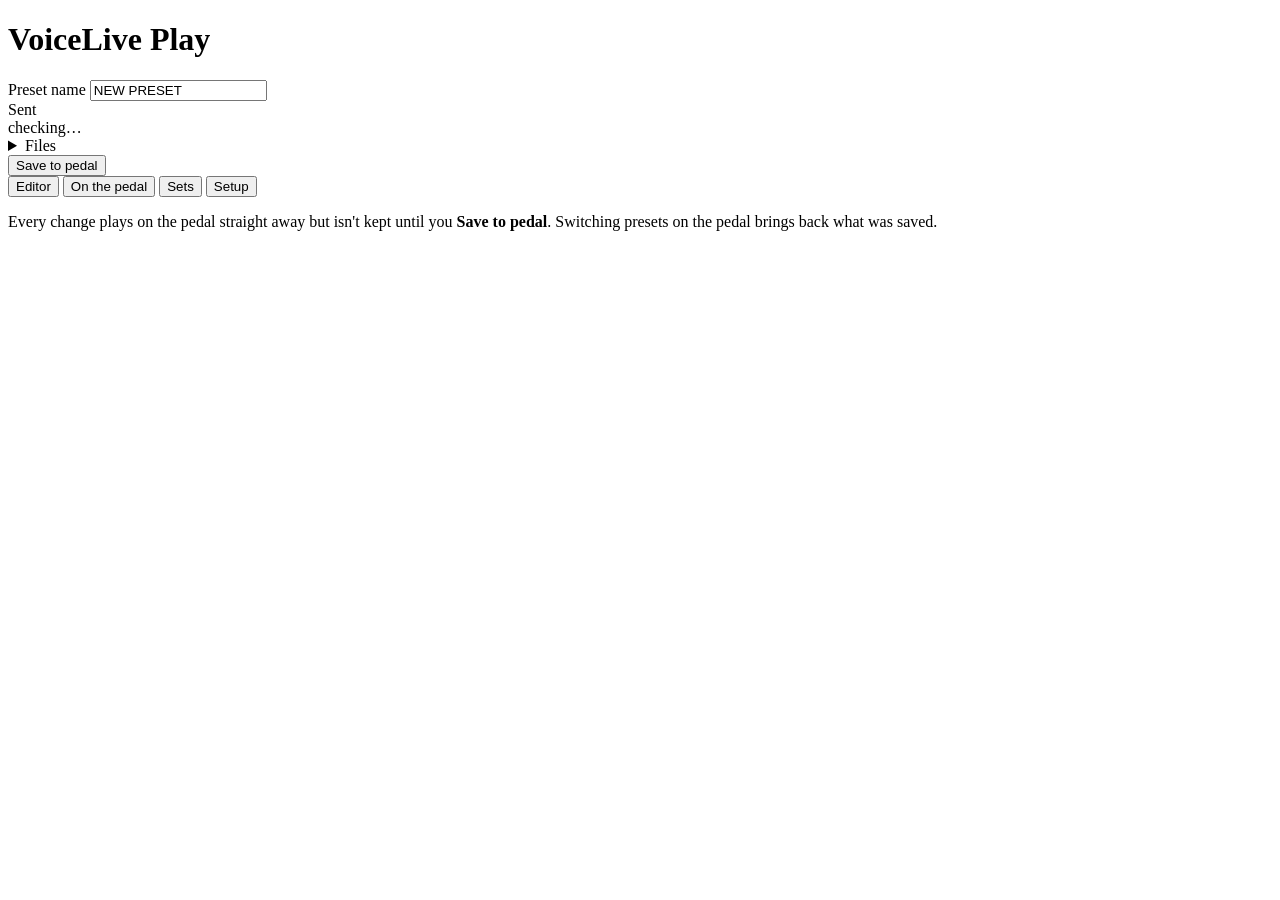
==== static/index.html @ 06909a05 "v0.13: Cue mode backbone, Stage view A song's presets are its cues, in order, each with an optional " ====
<!doctype html>
<html lang="en">
<head>
<meta charset="utf-8">
<meta name="viewport" content="width=device-width, initial-scale=1">
<title>VoiceLive Play Editor</title>
<link rel="stylesheet" href="/style.css">
</head>
<body>
<div class="topbar">
<header class="bar">
  <div class="brand">
    <h1>VoiceLive Play <span class="version" id="version" title="Editor version"></span></h1>
    <span class="leds" id="leds" title="Effects in this preset"></span>
  </div>

  <label class="name-field">
    <span>Preset name</span>
    <input id="preset-name" maxlength="15" value="NEW PRESET" spellcheck="false">
    <small id="where" aria-live="polite"></small>
  </label>

  <div class="bar-song" id="song" data-block="global"></div>

  <div class="bar-right">
    <div class="tx" id="tx" title="Lights each time a change is sent to the pedal"><span class="dot"></span>Sent</div>
    <div class="status" id="status" title="Connection to the pedal">
      <span class="dot"></span><span id="status-text">checking…</span>
    </div>
    <details class="menu" id="files-menu">
      <summary>Files</summary>
      <div class="menu-items">
        <button id="open">Import presets</button>
        <button id="export">Export preset</button>
        <button id="share-open" hidden>Share to Community</button>
      </div>
    </details>
    <input type="file" id="open-file" accept=".syx,.tch" hidden>
    <button class="primary" id="save">Save to pedal</button>
  </div>
</header>

<nav class="tabs" role="tablist">
  <button role="tab" data-tab="editor" aria-selected="true">Editor</button>
  <button role="tab" data-tab="pedal" aria-selected="false">On the pedal</button>
  <button role="tab" data-tab="sets" aria-selected="false">Sets</button>
  <button role="tab" data-tab="community" aria-selected="false" id="community-tab" hidden>Community</button>
  <button role="tab" data-tab="setup" aria-selected="false" class="tab-apart">Setup</button>
</nav>
</div>

<main id="blocks"></main>

<section id="pedal" hidden>
  <div class="notice" id="sync-notice" hidden>
    <div>
      <strong id="sync-title"></strong>
      <p id="sync-detail"></p>
    </div>
    <div class="sync-actions">
      <button class="ghost" id="sync-refresh">Read pedal</button>
      <button class="ghost" id="snapshot" title="Download every preset on the pedal as one file, to keep or restore from later">Save snapshot</button>
    </div>
  </div>
  <div class="pedal-head">
    <p id="pedal-source"></p>
    <input id="pedal-search" type="search" placeholder="Search name or slot" spellcheck="false" autocomplete="off">
  </div>
  <div id="genre-filter" role="group" aria-label="Filter by genre"></div>
  <p id="pedal-filtered" hidden></p>
  <ol id="pedal-list"></ol>
</section>

<section id="setup" hidden>
  <div class="notice">
    <div>
      <strong>Whole-pedal settings</strong>
      <p id="setup-source">These apply to every preset, the same as the pedal's own Setup button. Each change goes to the pedal straight away.</p>
    </div>
    <div class="notice-buttons">
      <button class="ghost" id="rig-open">Set up my rig</button>
      <button class="ghost" id="setup-refresh">Read pedal</button>
    </div>
  </div>
  <p id="setup-msg" class="setup-msg" hidden></p>
  <div class="setup-grid" id="setup-pages"></div>
</section>

<section id="community" hidden>
  <div class="community-head">
    <div>
      <h2>Community presets</h2>
      <p>Presets other singers made and shared. <strong>Try it</strong> plays one on your pedal without saving anything; <strong>Save a copy</strong> puts it on your pedal, with the usual backup first.</p>
    </div>
    <button class="ghost" id="community-share">Share the preset in the editor</button>
  </div>
  <div class="pedal-head">
    <p id="community-count"></p>
    <input id="community-search" type="search" placeholder="Search name, description or singer" spellcheck="false" autocomplete="off">
  </div>
  <div id="community-genres" role="group" aria-label="Filter by genre"></div>
  <p id="community-note" hidden></p>
  <ol id="community-list"></ol>
</section>

<section id="sets" hidden>
  <p id="sets-notice" hidden></p>
  <aside class="sets-side">
    <div class="side-head">
      <h2>Sets</h2>
      <button class="ghost" id="set-new">New set</button>
    </div>
    <ul id="set-list"></ul>
  </aside>
  <div id="set-editor"></div>
</section>

<footer>
  <p id="globals" hidden></p>
  <p>Every change plays on the pedal straight away but isn't kept until you <strong>Save to pedal</strong>. Switching presets on the pedal brings back what was saved.</p>
  <p id="hint"></p>
</footer>
<dialog id="save-dialog">
  <form method="dialog">
    <h2>Save to the pedal</h2>
    <label class="slot-field"><span>Preset number</span><input id="save-slot" type="number" min="1" required></label>
    <button type="button" class="link" id="save-empty"></button>
    <p id="save-current"></p>
    <p class="warn" id="save-warn">This replaces that preset. A backup copy is saved first, and you can bring it back with Files › Import presets.</p>
    <div class="actions">
      <button value="cancel" formnovalidate>Cancel</button>
      <button class="primary" id="save-confirm" value="save">Replace preset</button>
    </div>
  </form>
</dialog>
<dialog id="share-dialog">
  <form method="dialog">
    <h2>Share to Community</h2>
    <p class="share-what">Sharing <strong id="share-name"></strong>, exactly as it sounds in the editor now.</p>
    <label class="field"><span>Your name, as shown with it</span><input id="share-author" maxlength="30" autocomplete="nickname"></label>
    <label class="field"><span>Description <em>(optional)</em></span><textarea id="share-description" maxlength="300" rows="3" placeholder="What it's for, the song, how you use HIT…"></textarea></label>
    <fieldset class="field"><legend>Genres</legend><div id="share-genres"></div></fieldset>
    <label class="check"><input type="checkbox" id="share-rights"><span>I made this preset, or have the right to share it. It will be visible to everyone who uses the editor, under the <a href="./terms.html" target="_blank">Terms</a>.</span></label>
    <p class="warn" id="share-error" hidden></p>
    <div class="actions">
      <button value="cancel" formnovalidate>Cancel</button>
      <button class="primary" id="share-confirm" value="share">Share</button>
    </div>
  </form>
</dialog>
<dialog id="pick-dialog">
  <form method="dialog">
    <h2 id="pick-title"></h2>
    <p>Choose a preset to open in the editor.</p>
    <input id="pick-search" type="search" placeholder="Search name" spellcheck="false" autocomplete="off">
    <div id="pick-genres" role="group" aria-label="Filter by genre"></div>
    <ol id="pick-list"></ol>
    <div class="actions"><button value="cancel">Cancel</button></div>
  </form>
</dialog>
<dialog id="picker">
  <form method="dialog">
    <h2 id="picker-title">Add presets</h2>
    <div class="picker-bar">
      <input id="picker-search" type="search" placeholder="Search name or slot" spellcheck="false" autocomplete="off">
      <button type="button" class="ghost" id="picker-import">Import from file</button>
      <input type="file" id="picker-file" accept=".syx" hidden>
    </div>
    <p id="picker-source"></p>
    <ol id="picker-list"></ol>
    <div class="actions"><button value="cancel">Done</button></div>
  </form>
</dialog>

<dialog id="load-dialog">
  <form method="dialog">
    <h2 id="load-title">Load set onto the pedal</h2>
    <label class="slot-field"><span>Start at preset</span><input id="load-start" type="number" min="1"></label>
    <p id="load-summary"></p>
    <div class="plan-wrap"><table id="load-plan"></table></div>
    <p id="load-result"></p>
    <div class="actions">
      <button value="cancel" id="load-cancel">Cancel</button>
      <button type="button" class="primary" id="load-go" disabled>Load onto pedal</button>
    </div>
  </form>
</dialog>

<dialog id="rig-dialog">
  <form method="dialog">
    <h2>Set up my rig</h2>
    <p id="rig-intro">A few questions about how the pedal is plugged in. Nothing reaches the pedal until you press the button at the end.</p>
    <div id="rig-questions"></div>
    <div id="rig-plan-wrap" hidden>
      <h3>What would change</h3>
      <p id="rig-summary"></p>
      <div class="plan-wrap"><table id="rig-plan"></table></div>
      <p class="rig-note" id="rig-untick">Untick anything you'd rather keep as it is.</p>
    </div>
    <p id="rig-result"></p>
    <div class="actions">
      <button value="cancel" id="rig-cancel">Cancel</button>
      <button type="button" class="primary" id="rig-go" disabled>Apply to the pedal</button>
    </div>
  </form>
</dialog>

<section id="stage" hidden aria-label="Stage view">
  <header class="stage-top">
    <span id="stage-set"></span>
    <span class="stage-top-right">
      <span id="stage-offline" hidden>Pedal not connected</span>
      <button type="button" class="ghost" id="stage-close">Close <kbd>Esc</kbd></button>
    </span>
  </header>
  <div class="stage-now">
    <h1 id="stage-song"></h1>
    <p id="stage-cue"></p>
    <div id="stage-fx"></div>
    <p id="stage-status" role="status"></p>
  </div>
  <div class="stage-controls">
    <button type="button" id="stage-prev-btn">‹ Back</button>
    <p id="stage-next"></p>
    <button type="button" class="primary" id="stage-next-btn">Next ›</button>
  </div>
  <ol id="stage-list"></ol>
  <p class="stage-keys">Arrows, Space or a page-turner pedal: ← → change part · ↑ ↓ change song</p>
</section>

<div id="drop-hint" hidden>Drop a preset file to import it</div>
<script src="/app.js"></script>
<script src="/sets.js"></script>
<script src="/setup.js"></script>
<script src="/community.js"></script>
<script src="/stage.js"></script>
</body>
</html>
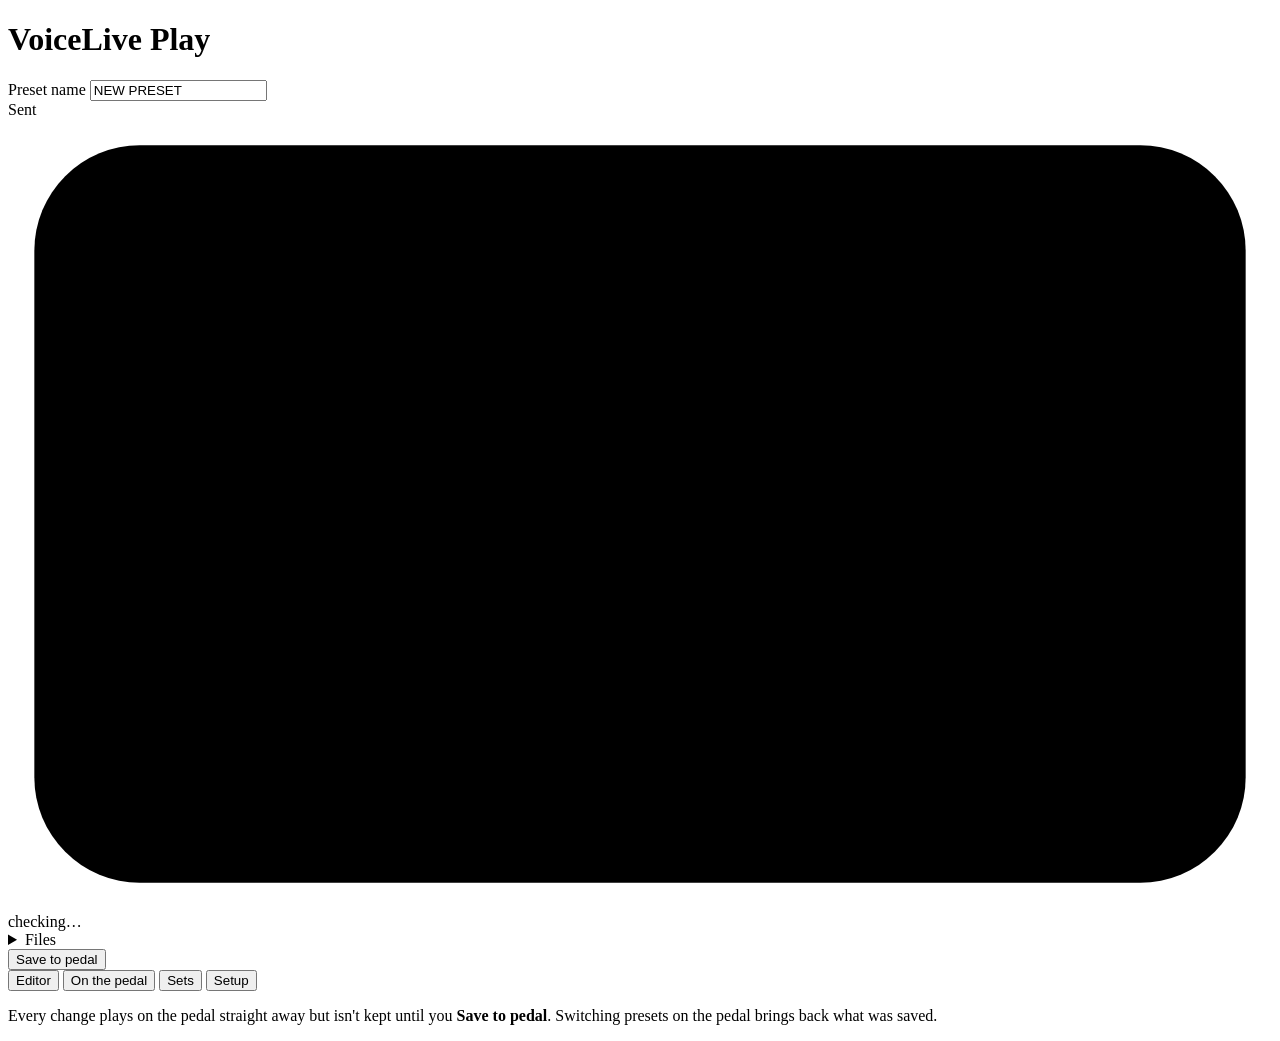
==== commit 48384d7a: "v0.15: pedal icon by the connection light A small line drawing of the pedal (our own, not TC's artwo" ====
--- a/static/index.html
+++ b/static/index.html
@@ -25,6 +25,17 @@
   <div class="bar-right">
     <div class="tx" id="tx" title="Lights each time a change is sent to the pedal"><span class="dot"></span>Sent</div>
     <div class="status" id="status" title="Connection to the pedal">
+      <svg class="pedal-icon" viewBox="0 0 48 30" aria-hidden="true">
+        <rect class="body" x="1" y="1" width="46" height="28" rx="4"/>
+        <rect class="screen" x="15" y="4.5" width="18" height="8" rx="1"/>
+        <circle class="knob" cx="39" cy="8.5" r="2.4"/>
+        <rect class="key" x="5" y="5" width="6" height="2.2" rx="0.8"/>
+        <rect class="key" x="5" y="9" width="6" height="2.2" rx="0.8"/>
+        <line class="rule" x1="4" y1="16" x2="44" y2="16"/>
+        <circle class="switch" cx="10" cy="22.5" r="3.6"/>
+        <circle class="switch" cx="24" cy="22.5" r="3.6"/>
+        <circle class="switch" cx="38" cy="22.5" r="3.6"/>
+      </svg>
       <span class="dot"></span><span id="status-text">checking…</span>
     </div>
     <details class="menu" id="files-menu">
@@ -228,6 +239,8 @@
   <p class="stage-keys">Arrows, Space or a page-turner pedal: ← → change part · ↑ ↓ change song</p>
 </section>
 
+<div id="print-sheet" aria-hidden="true"></div>
+
 <div id="drop-hint" hidden>Drop a preset file to import it</div>
 <script src="/app.js"></script>
 <script src="/sets.js"></script>
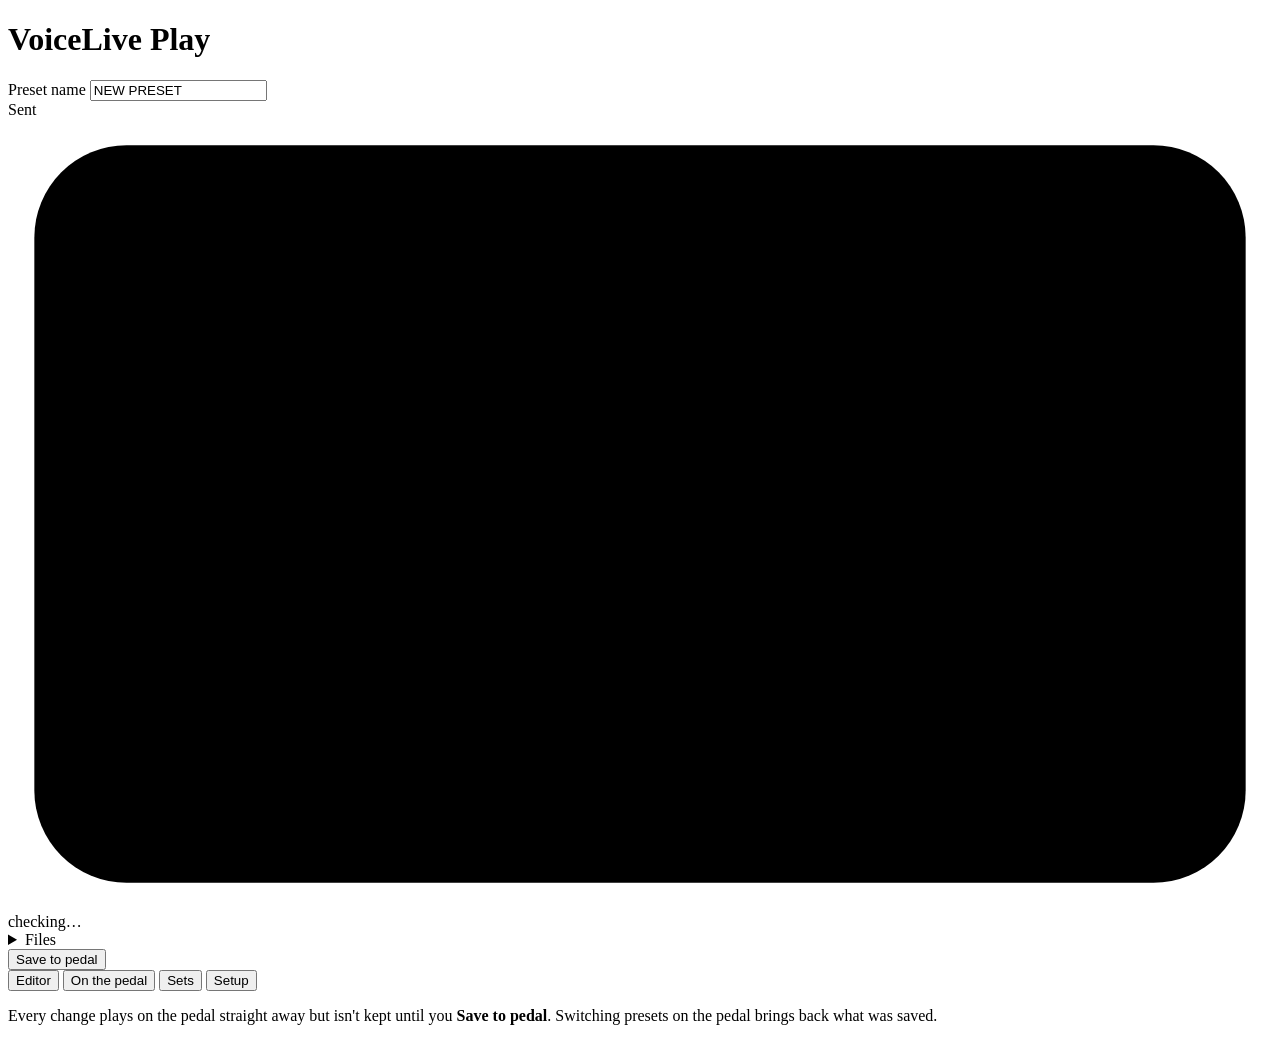
==== commit 1d5a6196: "v0.16: pedal icon in the Play's blue; fix a startup race The pedal icon now matches the real Play: b" ====
--- a/static/index.html
+++ b/static/index.html
@@ -26,15 +26,20 @@
     <div class="tx" id="tx" title="Lights each time a change is sent to the pedal"><span class="dot"></span>Sent</div>
     <div class="status" id="status" title="Connection to the pedal">
       <svg class="pedal-icon" viewBox="0 0 48 30" aria-hidden="true">
-        <rect class="body" x="1" y="1" width="46" height="28" rx="4"/>
-        <rect class="screen" x="15" y="4.5" width="18" height="8" rx="1"/>
-        <circle class="knob" cx="39" cy="8.5" r="2.4"/>
-        <rect class="key" x="5" y="5" width="6" height="2.2" rx="0.8"/>
-        <rect class="key" x="5" y="9" width="6" height="2.2" rx="0.8"/>
-        <line class="rule" x1="4" y1="16" x2="44" y2="16"/>
-        <circle class="switch" cx="10" cy="22.5" r="3.6"/>
-        <circle class="switch" cx="24" cy="22.5" r="3.6"/>
-        <circle class="switch" cx="38" cy="22.5" r="3.6"/>
+        <rect class="body" x="1" y="1" width="46" height="28" rx="3.5"/>
+        <rect class="panel" x="7" y="4" width="34" height="9" rx="1.2"/>
+        <rect class="screen" x="17" y="5.2" width="14" height="6.6" rx="0.6"/>
+        <rect class="soft" x="9" y="5.4" width="5.5" height="1.6" rx="0.6"/>
+        <rect class="soft" x="9" y="7.7" width="5.5" height="1.6" rx="0.6"/>
+        <rect class="soft" x="9" y="10" width="5.5" height="1.6" rx="0.6"/>
+        <rect class="soft" x="33.5" y="5.4" width="5.5" height="1.6" rx="0.6"/>
+        <rect class="soft" x="33.5" y="7.7" width="5.5" height="1.6" rx="0.6"/>
+        <rect class="soft" x="33.5" y="10" width="5.5" height="1.6" rx="0.6"/>
+        <circle class="knob" cx="24" cy="15.6" r="1.9"/>
+        <line class="fold" x1="3" y1="18.4" x2="45" y2="18.4"/>
+        <circle class="switch" cx="10" cy="24.4" r="2.3"/>
+        <circle class="switch" cx="24" cy="24.4" r="2.3"/>
+        <circle class="switch" cx="38" cy="24.4" r="2.3"/>
       </svg>
       <span class="dot"></span><span id="status-text">checking…</span>
     </div>
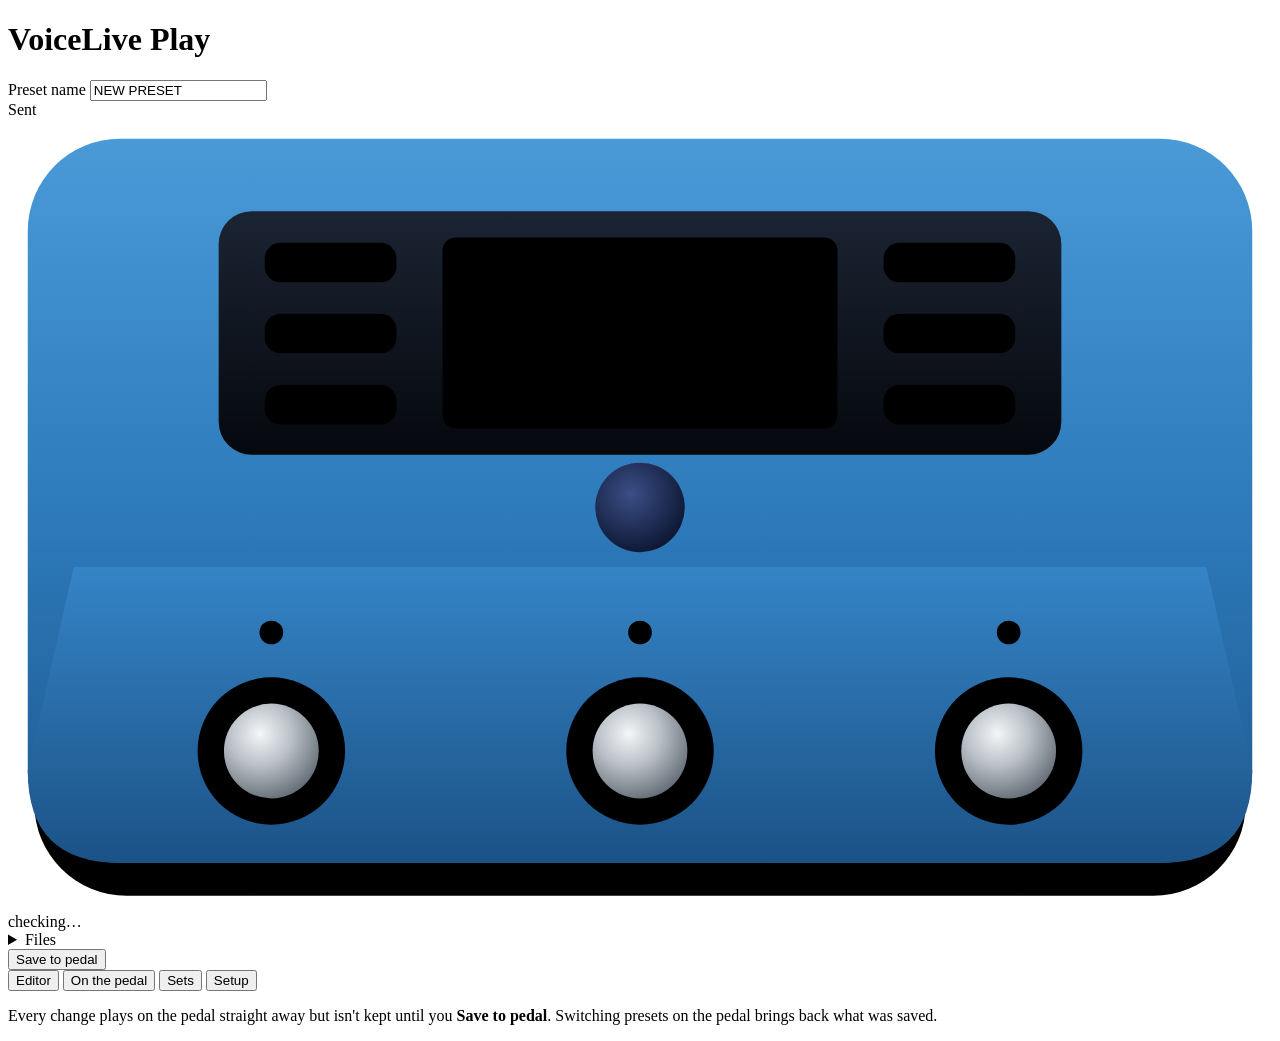
==== commit 44ff755c: "v0.17: pedal icon larger and more refined 30% larger, with anodised-blue gradients, a glass panel, a" ====
--- a/static/index.html
+++ b/static/index.html
@@ -25,21 +25,47 @@
   <div class="bar-right">
     <div class="tx" id="tx" title="Lights each time a change is sent to the pedal"><span class="dot"></span>Sent</div>
     <div class="status" id="status" title="Connection to the pedal">
-      <svg class="pedal-icon" viewBox="0 0 48 30" aria-hidden="true">
-        <rect class="body" x="1" y="1" width="46" height="28" rx="3.5"/>
-        <rect class="panel" x="7" y="4" width="34" height="9" rx="1.2"/>
-        <rect class="screen" x="17" y="5.2" width="14" height="6.6" rx="0.6"/>
-        <rect class="soft" x="9" y="5.4" width="5.5" height="1.6" rx="0.6"/>
-        <rect class="soft" x="9" y="7.7" width="5.5" height="1.6" rx="0.6"/>
-        <rect class="soft" x="9" y="10" width="5.5" height="1.6" rx="0.6"/>
-        <rect class="soft" x="33.5" y="5.4" width="5.5" height="1.6" rx="0.6"/>
-        <rect class="soft" x="33.5" y="7.7" width="5.5" height="1.6" rx="0.6"/>
-        <rect class="soft" x="33.5" y="10" width="5.5" height="1.6" rx="0.6"/>
-        <circle class="knob" cx="24" cy="15.6" r="1.9"/>
-        <line class="fold" x1="3" y1="18.4" x2="45" y2="18.4"/>
-        <circle class="switch" cx="10" cy="24.4" r="2.3"/>
-        <circle class="switch" cx="24" cy="24.4" r="2.3"/>
-        <circle class="switch" cx="38" cy="24.4" r="2.3"/>
+      <svg class="pedal-icon" viewBox="0 0 96 60" aria-hidden="true">
+        <defs>
+          <linearGradient id="pi-body" x1="0" y1="0" x2="0" y2="1">
+            <stop offset="0" stop-color="#4a9ad8"/><stop offset="0.55" stop-color="#2c78b8"/><stop offset="1" stop-color="#1d5a90"/>
+          </linearGradient>
+          <linearGradient id="pi-lower" x1="0" y1="0" x2="0" y2="1">
+            <stop offset="0" stop-color="#3584c6"/><stop offset="1" stop-color="#1b5286"/>
+          </linearGradient>
+          <linearGradient id="pi-glass" x1="0" y1="0" x2="0" y2="1">
+            <stop offset="0" stop-color="#1b2433"/><stop offset="1" stop-color="#05080d"/>
+          </linearGradient>
+          <linearGradient id="pi-lcd" x1="0" y1="0" x2="1" y2="1">
+            <stop offset="0" class="lcd-a"/><stop offset="1" class="lcd-b"/>
+          </linearGradient>
+          <radialGradient id="pi-chrome" cx="0.38" cy="0.32" r="0.75">
+            <stop offset="0" stop-color="#f4f6f8"/><stop offset="0.45" stop-color="#b9c0c7"/><stop offset="1" stop-color="#5d666f"/>
+          </radialGradient>
+          <radialGradient id="pi-knob" cx="0.4" cy="0.35" r="0.7">
+            <stop offset="0" stop-color="#3a4f86"/><stop offset="1" stop-color="#0c1530"/>
+          </radialGradient>
+        </defs>
+        <rect class="shadow" x="2" y="3.5" width="92" height="55.5" rx="7"/>
+        <rect x="1.5" y="1.5" width="93" height="55" rx="7" fill="url(#pi-body)"/>
+        <path d="M5 34 H91 L94.5 49.5 Q94.5 56.5 87.5 56.5 H8.5 Q1.5 56.5 1.5 49.5 Z" fill="url(#pi-lower)"/>
+        <path class="edge" d="M8 2.2 H88"/>
+        <line class="seam" x1="4.5" y1="34" x2="91.5" y2="34"/>
+        <rect x="16" y="7" width="64" height="18.5" rx="2.5" fill="url(#pi-glass)" class="panel"/>
+        <g class="softs">
+          <rect x="19.5" y="9.4" width="10" height="3" rx="1.2"/><rect x="19.5" y="14.8" width="10" height="3" rx="1.2"/><rect x="19.5" y="20.2" width="10" height="3" rx="1.2"/>
+          <rect x="66.5" y="9.4" width="10" height="3" rx="1.2"/><rect x="66.5" y="14.8" width="10" height="3" rx="1.2"/><rect x="66.5" y="20.2" width="10" height="3" rx="1.2"/>
+        </g>
+        <rect class="screen" x="33" y="9" width="30" height="14.5" rx="1" fill="url(#pi-lcd)"/>
+        <g class="lcd-text"><rect x="37" y="12" width="22" height="2.6" rx="0.6"/><rect x="42.5" y="17" width="11" height="3.4" rx="0.6"/></g>
+        <path class="glare" d="M34 9.8 H55 L50 15 H34 Z"/>
+        <circle cx="48" cy="29.5" r="3.4" fill="url(#pi-knob)" class="knob"/>
+        <g class="leds"><circle cx="20" cy="39" r="0.9"/><circle cx="48" cy="39" r="0.9"/><circle cx="76" cy="39" r="0.9"/></g>
+        <g class="switches">
+          <circle cx="20" cy="48" r="5.6" class="ring"/><circle cx="20" cy="48" r="3.6" fill="url(#pi-chrome)"/>
+          <circle cx="48" cy="48" r="5.6" class="ring"/><circle cx="48" cy="48" r="3.6" fill="url(#pi-chrome)"/>
+          <circle cx="76" cy="48" r="5.6" class="ring"/><circle cx="76" cy="48" r="3.6" fill="url(#pi-chrome)"/>
+        </g>
       </svg>
       <span class="dot"></span><span id="status-text">checking…</span>
     </div>
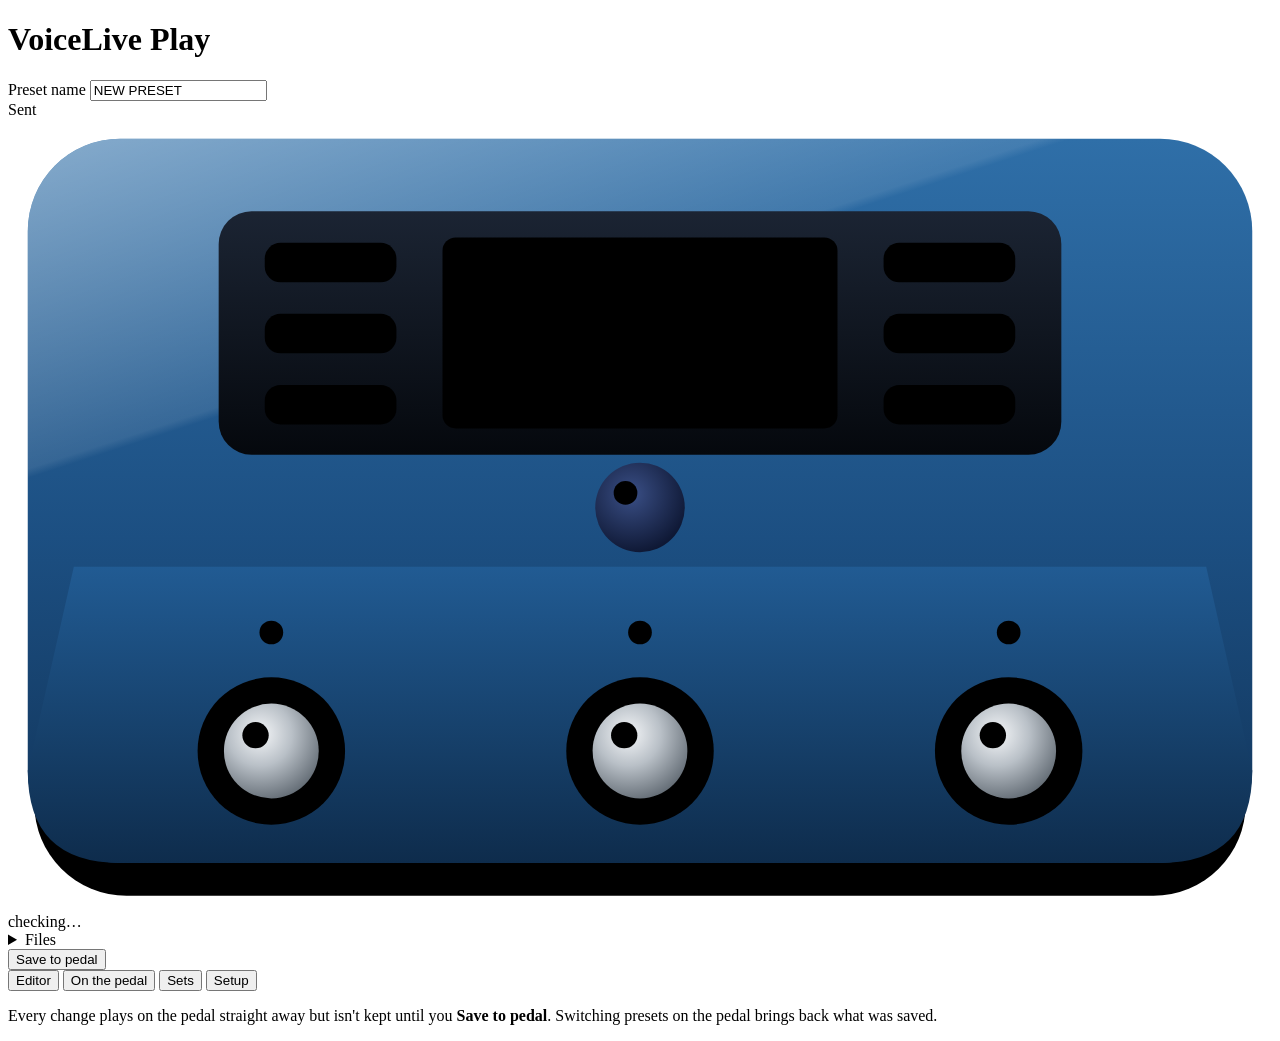
==== commit 4502be92: "v0.18: pedal icon darker, with a glossy highlight" ====
--- a/static/index.html
+++ b/static/index.html
@@ -28,10 +28,10 @@
       <svg class="pedal-icon" viewBox="0 0 96 60" aria-hidden="true">
         <defs>
           <linearGradient id="pi-body" x1="0" y1="0" x2="0" y2="1">
-            <stop offset="0" stop-color="#4a9ad8"/><stop offset="0.55" stop-color="#2c78b8"/><stop offset="1" stop-color="#1d5a90"/>
+            <stop offset="0" stop-color="#2f6fa8"/><stop offset="0.55" stop-color="#1c4f82"/><stop offset="1" stop-color="#113459"/>
           </linearGradient>
           <linearGradient id="pi-lower" x1="0" y1="0" x2="0" y2="1">
-            <stop offset="0" stop-color="#3584c6"/><stop offset="1" stop-color="#1b5286"/>
+            <stop offset="0" stop-color="#215b93"/><stop offset="1" stop-color="#0e2c4c"/>
           </linearGradient>
           <linearGradient id="pi-glass" x1="0" y1="0" x2="0" y2="1">
             <stop offset="0" stop-color="#1b2433"/><stop offset="1" stop-color="#05080d"/>
@@ -42,6 +42,10 @@
           <radialGradient id="pi-chrome" cx="0.38" cy="0.32" r="0.75">
             <stop offset="0" stop-color="#f4f6f8"/><stop offset="0.45" stop-color="#b9c0c7"/><stop offset="1" stop-color="#5d666f"/>
           </radialGradient>
+          <linearGradient id="pi-sheen" x1="0" y1="0" x2="0.55" y2="1">
+            <stop offset="0" stop-color="#fff" stop-opacity="0.42"/><stop offset="0.35" stop-color="#fff" stop-opacity="0.1"/><stop offset="0.36" stop-color="#fff" stop-opacity="0"/>
+          </linearGradient>
+          <clipPath id="pi-clip"><rect x="1.5" y="1.5" width="93" height="55" rx="7"/></clipPath>
           <radialGradient id="pi-knob" cx="0.4" cy="0.35" r="0.7">
             <stop offset="0" stop-color="#3a4f86"/><stop offset="1" stop-color="#0c1530"/>
           </radialGradient>
@@ -49,6 +53,7 @@
         <rect class="shadow" x="2" y="3.5" width="92" height="55.5" rx="7"/>
         <rect x="1.5" y="1.5" width="93" height="55" rx="7" fill="url(#pi-body)"/>
         <path d="M5 34 H91 L94.5 49.5 Q94.5 56.5 87.5 56.5 H8.5 Q1.5 56.5 1.5 49.5 Z" fill="url(#pi-lower)"/>
+        <rect x="1.5" y="1.5" width="93" height="55" rx="7" fill="url(#pi-sheen)" clip-path="url(#pi-clip)"/>
         <path class="edge" d="M8 2.2 H88"/>
         <line class="seam" x1="4.5" y1="34" x2="91.5" y2="34"/>
         <rect x="16" y="7" width="64" height="18.5" rx="2.5" fill="url(#pi-glass)" class="panel"/>
@@ -60,11 +65,13 @@
         <g class="lcd-text"><rect x="37" y="12" width="22" height="2.6" rx="0.6"/><rect x="42.5" y="17" width="11" height="3.4" rx="0.6"/></g>
         <path class="glare" d="M34 9.8 H55 L50 15 H34 Z"/>
         <circle cx="48" cy="29.5" r="3.4" fill="url(#pi-knob)" class="knob"/>
+        <circle cx="46.9" cy="28.4" r="0.9" class="glint"/>
         <g class="leds"><circle cx="20" cy="39" r="0.9"/><circle cx="48" cy="39" r="0.9"/><circle cx="76" cy="39" r="0.9"/></g>
         <g class="switches">
           <circle cx="20" cy="48" r="5.6" class="ring"/><circle cx="20" cy="48" r="3.6" fill="url(#pi-chrome)"/>
           <circle cx="48" cy="48" r="5.6" class="ring"/><circle cx="48" cy="48" r="3.6" fill="url(#pi-chrome)"/>
           <circle cx="76" cy="48" r="5.6" class="ring"/><circle cx="76" cy="48" r="3.6" fill="url(#pi-chrome)"/>
+          <circle cx="18.8" cy="46.8" r="1" class="glint"/><circle cx="46.8" cy="46.8" r="1" class="glint"/><circle cx="74.8" cy="46.8" r="1" class="glint"/>
         </g>
       </svg>
       <span class="dot"></span><span id="status-text">checking…</span>
